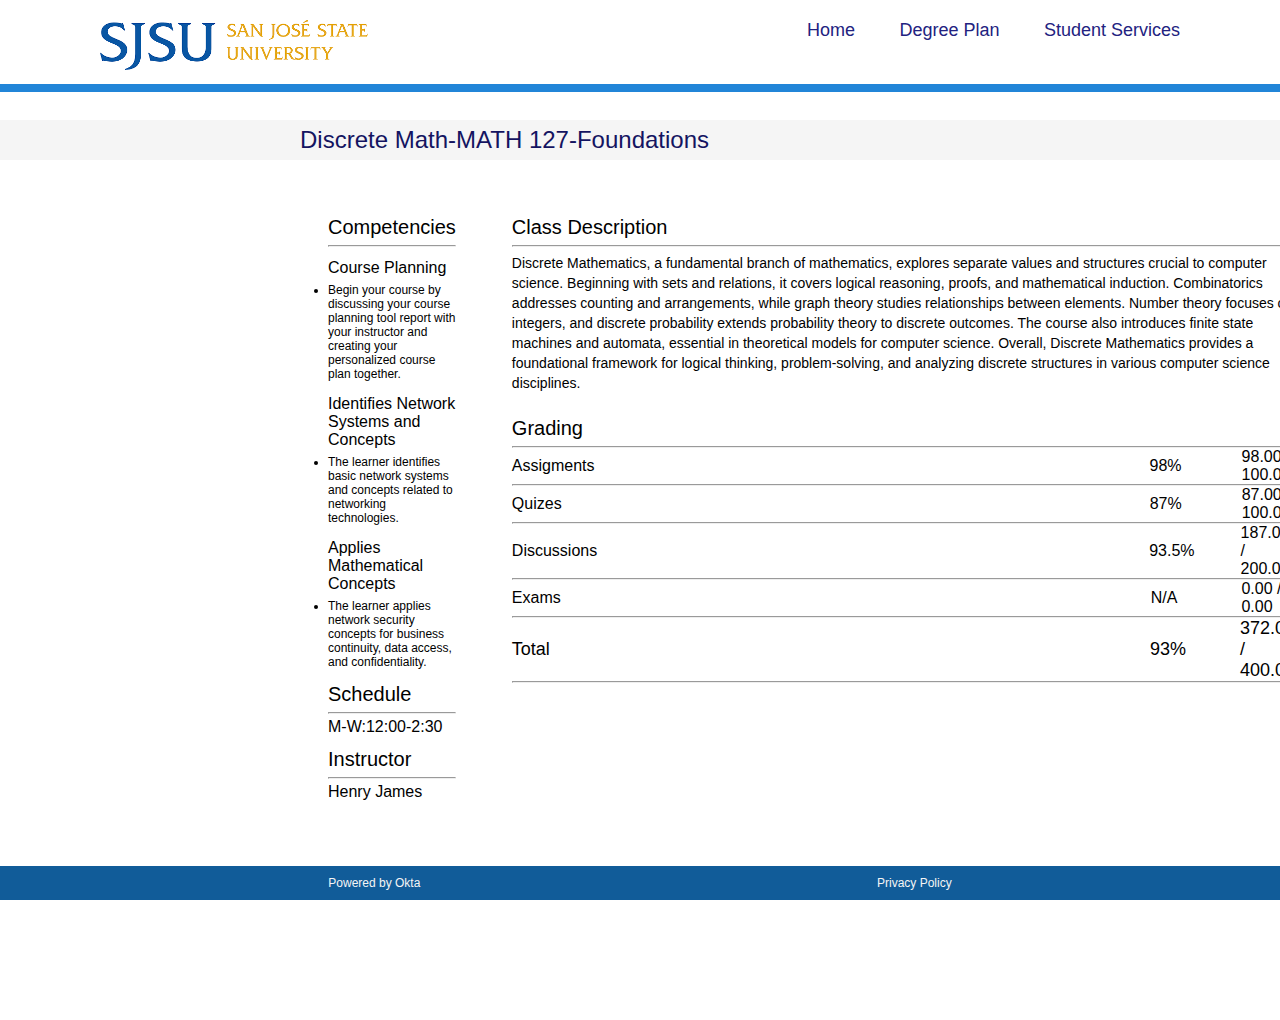
==== discrete.html @ 0ea84f8b "Add files via upload" ====
<!DOCTYPE html>
<html lang="en">

<head>
  <meta charset="UTF-8">
  <meta name="viewport" content="width=device-width, initial-scale=1.0">
  <title>Courses</title>
  <link rel="stylesheet" href="dis.css">
</head>

<body>
  <header class="header">
    <a href="index.html" class="logo"><img src="images/fs01heub3azJBMXWF0x7.png"></a>
    <nav class="navbar">
      <a href="index.html">Home</a>
      <a href="plan.html">Degree Plan</a>
      <a href="https://www.sjsu.edu/studentaffairs/about/units/student-services.php">Student Services</a>
    </nav>
  </header>
  <div class="name">
    <p class="cname">Discrete Math-MATH 127-Foundations</p>
  </div>
  <div class="container">
    <div class="side">
      <p class="titles">Competencies</p>
      <hr />
      <p class="POINT">Course Planning<li>Begin your course by discussing your course planning tool report with your
          instructor and
          creating your personalized course plan together. </li>
      </p>
      <p class="POINT">Identifies Network Systems and Concepts<li>The learner identifies basic network systems and
          concepts related to networking technologies. </li>
      </p>
      <p class="POINT">Applies Mathematical Concepts<li>The learner applies network security concepts for business
          continuity, data access, and confidentiality. </li>
      </p>
      </p>
      <p class="titles">Schedule</p>
      <hr />
      <p class="sced">M-W:12:00-2:30</p>
      <p class="titles">Instructor</p>
      <hr />
      <p class="sced">Henry James</p>
    </div>
    <div class="grade">
      <p class="titles">Class Description</p>
      <hr />
      <p class="desc">

        Discrete Mathematics, a fundamental branch of mathematics, explores separate values and structures crucial to
        computer science. Beginning with sets and relations, it covers logical reasoning, proofs, and mathematical
        induction. Combinatorics addresses counting and arrangements, while graph theory studies relationships between
        elements. Number theory focuses on integers, and discrete probability extends probability theory to discrete
        outcomes. The course also introduces finite state machines and automata, essential in theoretical models for
        computer science. Overall, Discrete Mathematics provides a foundational framework for logical thinking,
        problem-solving, and analyzing discrete structures in various computer science disciplines.</p>
      <div class="titles">Grading</div>
      <hr />
      <div class="Grades">
        <div class="category">Assigments</div>
        <div class="percent">98%</div>
        <div class="total">98.00 / 100.00</div>
      </div>
      <hr />
      <div class="Grades">
        <div class="category2">Quizes</div>
        <div class="percent2">87%</div>
        <div class="total2">87.00 / 100.00</div>
      </div>
      <hr />
      <div class="Grades">
        <div class="category3">Discussions</div>
        <div class="percent3">93.5%</div>
        <div class="total3">187.00 / 200.00</div>
      </div>
      <hr />
      <div class="Grades">
        <div class="category4">Exams</div>
        <div class="percent4">N/A</div>
        <div class="total4">0.00 / 0.00</div>
      </div>
      <hr />
      <div class="total_grade">
        <div class="category5">Total</div>
        <div class="percent5">93%</div>
        <div class="total5">372.00 / 400.00</div>
      </div>
      <hr />
    </div>
    <footer class="footer">
      <p class="okta">Powered by Okta</p>
      <p class="policy">Privacy Policy</p>
    </footer>
</body>

</html>
---- dis.css ----
* {
  margin: 0;
  padding: 0;
  box-sizing: border-box;
  font-family: Arial, Helvetica, sans-serif;
}

body {
  min-height: 100vh;
}

.header {
  position: fixed;
  top: 0;
  left: 0;
  width: 100%;
  padding: 10px 100px;
  display: flex;
  justify-content: space-between;
  z-index: 100;
  background-color: white;
  border-bottom: 8px solid rgb(33, 133, 216);
  padding-top: 20px;
}

.navbar a {
  font-size: 18px;
  color: rgb(34, 34, 128);
  font-weight: 500;
  text-decoration: none;
  margin-left: 40px;
}

.footer {
  position: fixed;
  bottom: 0;
  left: 0;
  right: 0;
  width: 100%;
  padding: 10px 100px;
  background-color: rgb(17, 92, 153);
  display: flex;
  justify-content: space-around;
  color: whitesmoke;
  font-size: 12px;
}

.name {
  margin-top: 120px;
  background-color: whitesmoke;
  height: 40px;
  width: 100%;
  padding-left: 300px;
  padding-top: 6px;
  font-size: 24px;
  font-family: Arial, Helvetica, sans-serif;
  color: rgb(20, 20, 97);
}

.container {
  display: flex;
  margin-left: 300px;
  margin-right: 300px;
  margin-top: 28px;
}

.side {
  width: 300px;
  height: 800px;
  background-color: rgb(255, 255, 255);
  margin: 16px;
  padding: 12px;
  font-weight: 500;
}

.grade {
  width: 900px;
  height: 800px;
  margin: 16px;
  padding: 12px;
}

.titles {
  font-size: 20px;
  margin-bottom: 6px;
}

.desc {
  margin-top: 6px;
  font-family: Arial, Helvetica, sans-serif;
  font-size: 14px;
  line-height: 20px;
  margin-bottom: 24px;
}

li {
  margin-bottom: 14px;
  margin-top: 4px;
  font-size: 12px;
}

.POINT {
  margin-top: 12px;
  margin-bottom: 6px;
}

.sced {
  margin-top: 4px;
  margin-bottom: 12px;
}

.Grades {
  display: flex;
  font-size: 16px;
  align-items: center;
}

.category {
  margin-right: 555px;
  margin-top: 6px;
  margin-bottom: 6px;
}

.percent {
  margin-right: 60px;
}

.total_grade {
  font-size: 18px;
  display: flex;
  align-items: center;
}

.category2 {
  margin-right: 588px;
  margin-top: 6px;
  margin-bottom: 6px;
}

.percent2 {
  margin-right: 60px;
}


.category3 {
  margin-right: 552px;
  margin-top: 6px;
  margin-bottom: 6px;
}

.percent3 {
  margin-right: 46px;
}


.category4 {
  margin-right: 590px;
  margin-top: 6px;
  margin-bottom: 6px;
}

.percent4 {
  margin-right: 64px;
}


.category5 {
  margin-right: 600px;
  margin-top: 6px;
  margin-bottom: 6px;
}

.percent5 {
  margin-right: 54px;
}
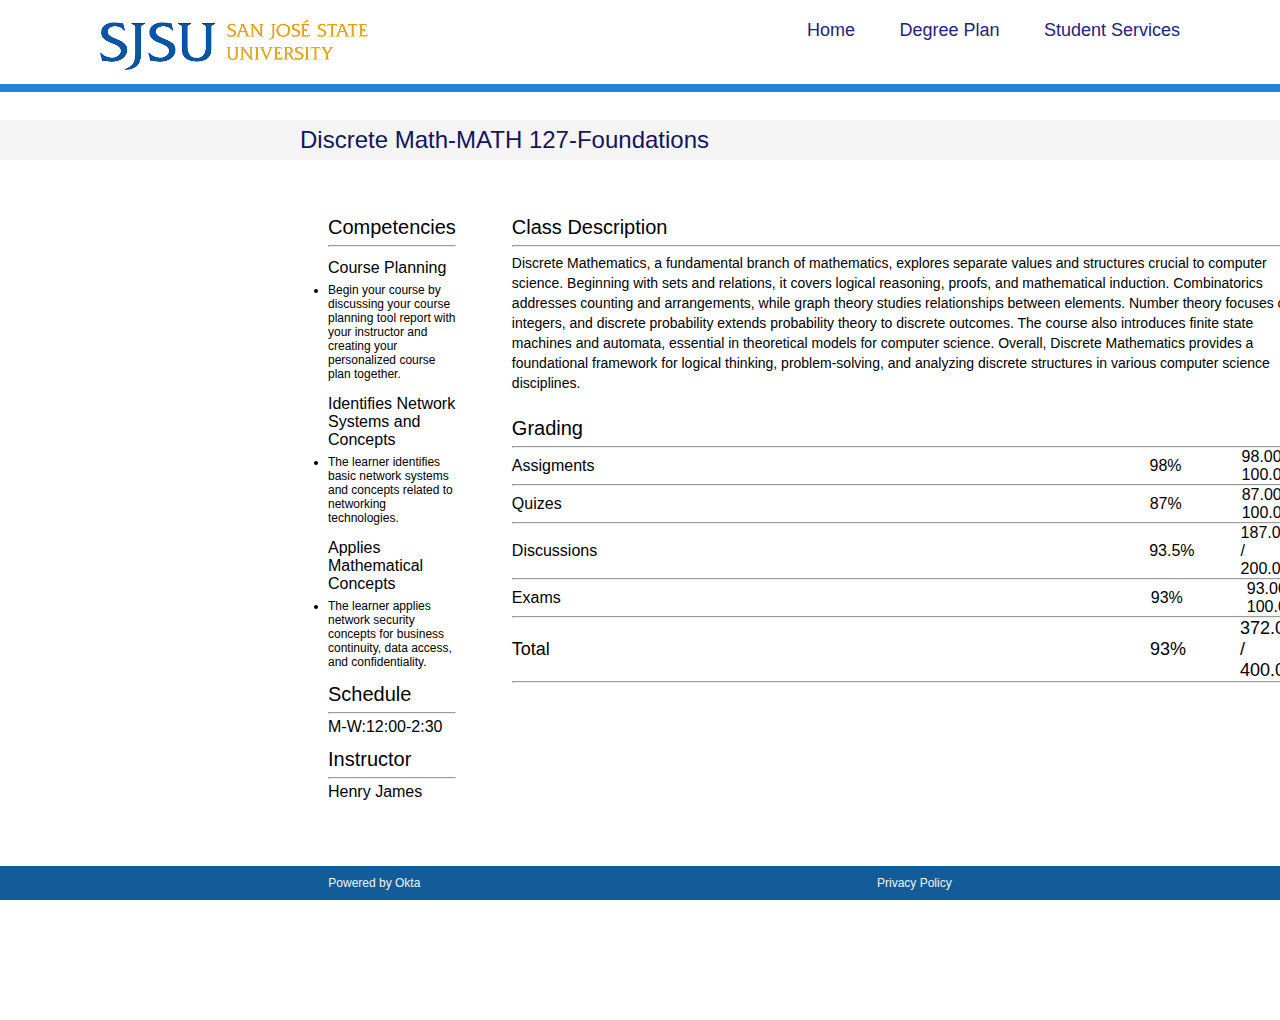
==== commit 6661bee2: "Update discrete.html" ====
--- a/discrete.html
+++ b/discrete.html
@@ -76,8 +76,8 @@
       <hr />
       <div class="Grades">
         <div class="category4">Exams</div>
-        <div class="percent4">N/A</div>
-        <div class="total4">0.00 / 0.00</div>
+        <div class="percent4">93%</div>
+        <div class="total4">93.00 / 100.00</div>
       </div>
       <hr />
       <div class="total_grade">
@@ -93,4 +93,4 @@
     </footer>
 </body>
 
-</html>+</html>
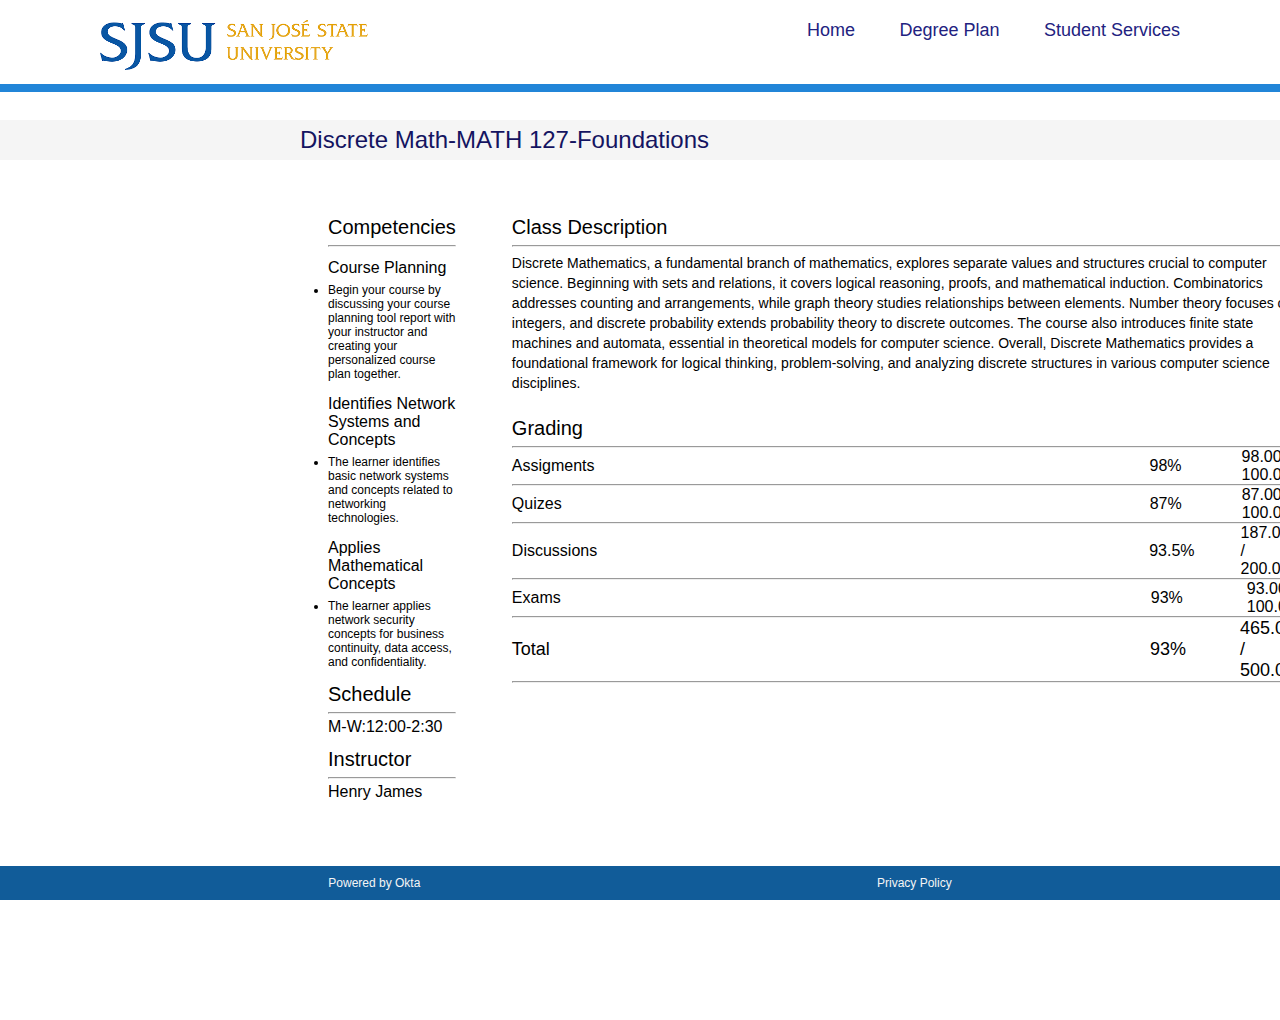
==== commit 4e8af331: "Update discrete.html" ====
--- a/discrete.html
+++ b/discrete.html
@@ -83,7 +83,7 @@
       <div class="total_grade">
         <div class="category5">Total</div>
         <div class="percent5">93%</div>
-        <div class="total5">372.00 / 400.00</div>
+        <div class="total5">465.00 / 500.00</div>
       </div>
       <hr />
     </div>
